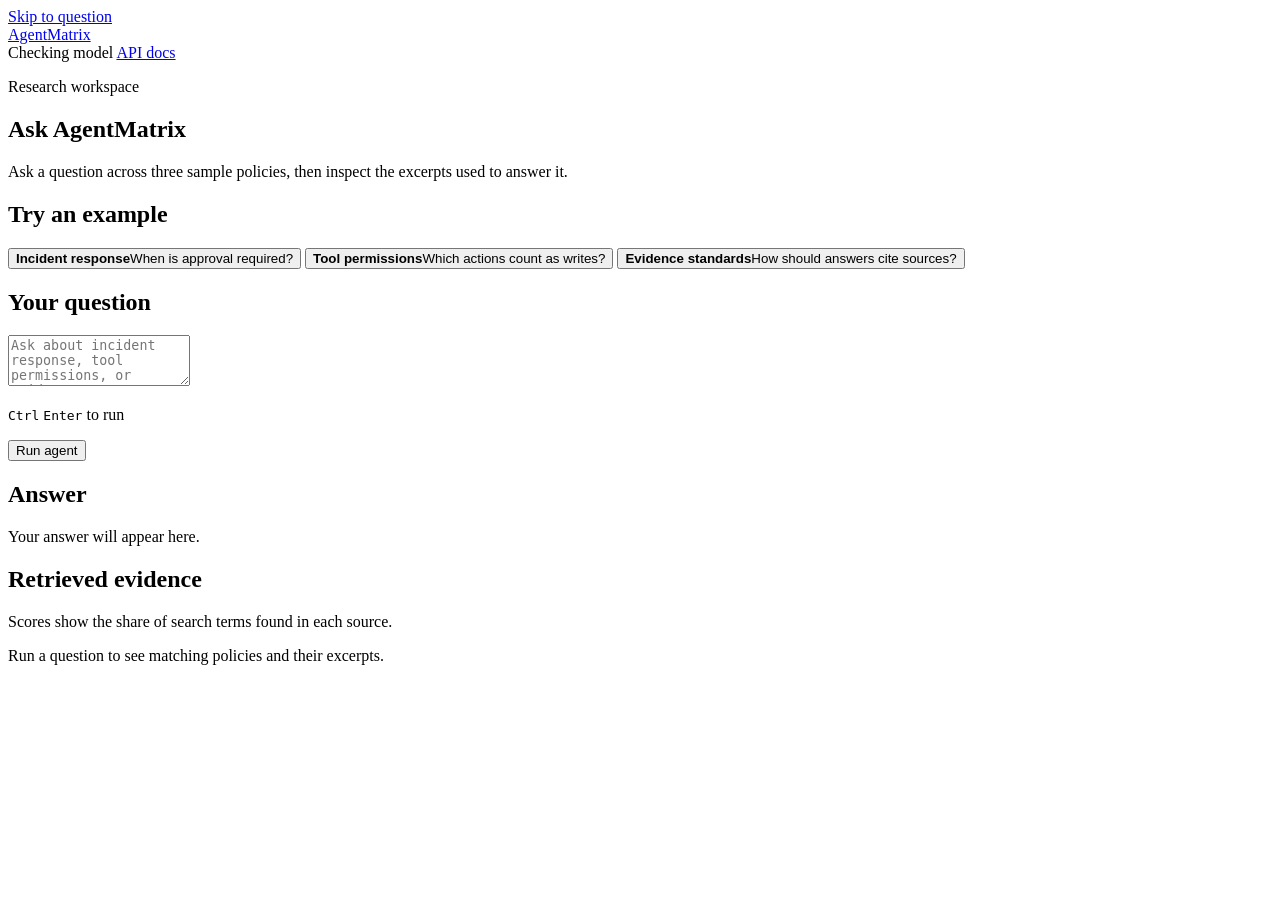
==== src/agentmatrix/web/index.html @ b002687d "update" ====
<!doctype html>
<html lang="en">
<head>
  <meta charset="utf-8">
  <meta name="viewport" content="width=device-width, initial-scale=1">
  <meta name="color-scheme" content="light">
  <title>AgentMatrix · Research workspace</title>
  <meta name="description" content="Ask AgentMatrix a question and inspect the evidence behind its answer.">
  <link rel="stylesheet" href="/assets/workspace.css">
  <script src="/assets/workspace.js" defer></script>
</head>
<body>
  <a class="skip-link" href="#question">Skip to question</a>
  <header class="topbar">
    <div class="page topbar-inner">
      <a class="brand" href="/" aria-label="AgentMatrix home">
        <span class="brand-mark" aria-hidden="true"><i></i><i></i><i></i><i></i></span>
        <span>Agent<span class="brand-accent">Matrix</span></span>
      </a>
      <div class="topbar-actions">
        <span class="service-status" id="service-status" data-state="checking" role="status">
          <span class="status-dot" aria-hidden="true"></span>
          <span id="service-label">Checking model</span>
        </span>
        <a class="docs-link" href="/docs">API docs</a>
      </div>
    </div>
  </header>

  <main class="page">
    <section class="hero" aria-labelledby="page-title">
      <div class="hero-copy">
        <p class="eyebrow"><span></span> Research workspace</p>
        <h1 id="page-title">Ask AgentMatrix</h1>
        <p>Ask a question across three sample policies, then inspect the excerpts used to answer it.</p>
      </div>
      <div class="hero-art" aria-hidden="true">
        <div class="field"></div>
        <div class="ring ring-outer"></div>
        <div class="ring ring-middle"></div>
        <div class="ring ring-inner"></div>
        <div class="art-node node-a"></div>
        <div class="art-node node-b"></div>
        <div class="art-node node-c"></div>
        <div class="art-core"><i></i><i></i><i></i><i></i></div>
      </div>
    </section>

    <section class="examples" aria-labelledby="examples-heading">
      <h2 id="examples-heading">Try an example</h2>
      <div class="example-grid">
        <button class="example" type="button" data-question="What changes require approval under the incident response policy?">
          <span class="example-icon icon-shield" aria-hidden="true"></span>
          <span><strong>Incident response</strong><span>When is approval required?</span></span>
        </button>
        <button class="example" type="button" data-question="Which agent tools are read-only, and which actions count as writes?">
          <span class="example-icon icon-tools" aria-hidden="true"></span>
          <span><strong>Tool permissions</strong><span>Which actions count as writes?</span></span>
        </button>
        <button class="example" type="button" data-question="What evidence should an agent cite, and how should it report benchmarks?">
          <span class="example-icon icon-pages" aria-hidden="true"></span>
          <span><strong>Evidence standards</strong><span>How should answers cite sources?</span></span>
        </button>
      </div>
    </section>

    <div class="workspace">
      <div class="primary-column">
        <section class="panel composer" aria-labelledby="question-heading">
          <form id="question-form">
            <h2 id="question-heading"><label for="question">Your question</label></h2>
            <textarea id="question" name="question" rows="3" required minlength="3" maxlength="8000"
              placeholder="Ask about incident response, tool permissions, or evidence…"
              aria-describedby="question-help"></textarea>
            <div class="composer-footer">
              <p id="question-help" class="keyboard-hint"><kbd>Ctrl</kbd> <kbd>Enter</kbd> to run</p>
              <button class="run-button" type="submit" id="run-button">
                <span class="run-icon" aria-hidden="true"></span>
                <span id="run-label">Run agent</span>
              </button>
            </div>
          </form>
          <noscript><p class="inline-error">Enable JavaScript to run questions here, or use the API docs.</p></noscript>
        </section>

        <section class="panel answer-panel" aria-labelledby="answer-heading" id="answer-panel" aria-busy="false">
          <div class="panel-heading">
            <h2 id="answer-heading">Answer</h2>
            <button type="button" class="copy-button" id="copy-answer" hidden>Copy answer</button>
          </div>
          <div class="empty-answer" id="empty-answer">
            <span class="empty-icon" aria-hidden="true"><i></i></span>
            <p>Your answer will appear here.</p>
          </div>
          <div class="loading" id="loading" hidden>
            <span class="loading-dot" aria-hidden="true"></span>
            <div><strong>Generating your answer</strong><p>The model can take a few seconds on AWS.</p></div>
            <span class="elapsed" id="elapsed" aria-hidden="true">0 s</span>
          </div>
          <p id="run-error" class="inline-error" role="alert" hidden></p>
          <div class="answer-text" id="answer-text" tabindex="-1" hidden></div>
          <p class="sr-only" id="announcement" role="status"></p>
        </section>
      </div>

      <aside class="panel side-panel" aria-labelledby="sources-heading">
        <div class="panel-heading">
          <h2 id="sources-heading">Retrieved evidence</h2>
          <span id="source-count" class="source-count" hidden></span>
        </div>
        <p class="evidence-method">Scores show the share of search terms found in each source.</p>
        <div id="source-list" class="source-list">
          <p class="side-empty">Run a question to see matching policies and their excerpts.</p>
        </div>
        <details class="run-details" id="run-details" hidden>
          <summary>Run details</summary>
          <dl>
            <div><dt>Provider</dt><dd id="run-provider"></dd></div>
            <div><dt>Latency</dt><dd id="run-latency"></dd></div>
            <div><dt>Policy check</dt><dd id="run-policy"></dd></div>
            <div><dt>Trace ID</dt><dd id="run-trace"></dd></div>
          </dl>
        </details>
      </aside>
    </div>
  </main>
</body>
</html>
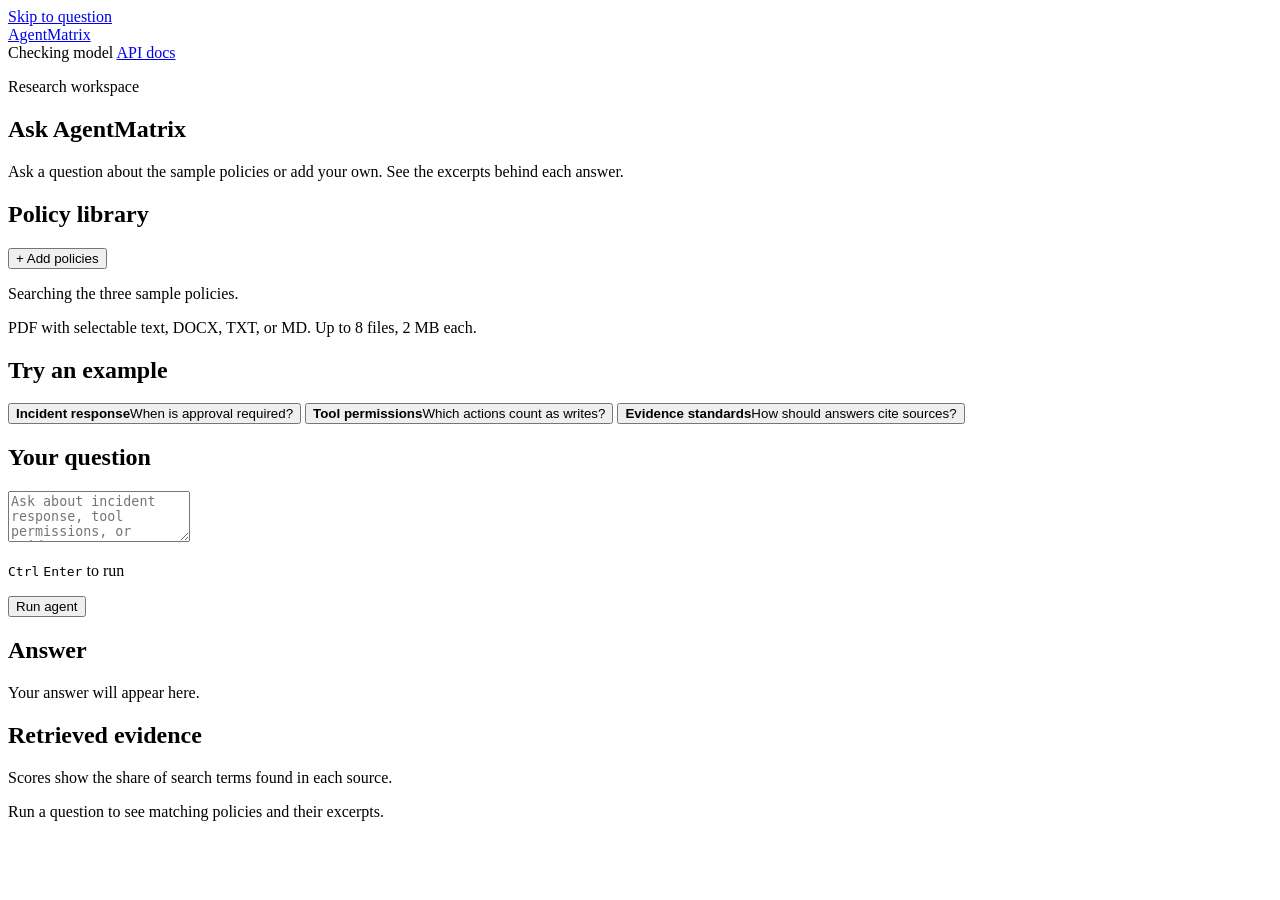
==== commit 6e8e19ce: "update" ====
--- a/src/agentmatrix/web/index.html
+++ b/src/agentmatrix/web/index.html
@@ -6,8 +6,8 @@
   <meta name="color-scheme" content="light">
   <title>AgentMatrix · Research workspace</title>
   <meta name="description" content="Ask AgentMatrix a question and inspect the evidence behind its answer.">
-  <link rel="stylesheet" href="/assets/workspace.css">
-  <script src="/assets/workspace.js" defer></script>
+  <link rel="stylesheet" href="/assets/workspace.css?v=policies">
+  <script src="/assets/workspace.js?v=policies" defer></script>
 </head>
 <body>
   <a class="skip-link" href="#question">Skip to question</a>
@@ -32,7 +32,7 @@
       <div class="hero-copy">
         <p class="eyebrow"><span></span> Research workspace</p>
         <h1 id="page-title">Ask AgentMatrix</h1>
-        <p>Ask a question across three sample policies, then inspect the excerpts used to answer it.</p>
+        <p>Ask a question about the sample policies or add your own. See the excerpts behind each answer.</p>
       </div>
       <div class="hero-art" aria-hidden="true">
         <div class="field"></div>
@@ -46,7 +46,21 @@
       </div>
     </section>
 
-    <section class="examples" aria-labelledby="examples-heading">
+    <section class="panel policy-library" aria-labelledby="policy-heading">
+      <div class="panel-heading">
+        <h2 id="policy-heading">Policy library</h2>
+        <button class="add-policies" id="add-policies" type="button" aria-describedby="policy-help">
+          <span aria-hidden="true">+</span> Add policies
+        </button>
+        <input id="policy-files" type="file" accept=".pdf,.docx,.txt,.md" multiple hidden>
+      </div>
+      <p class="policy-scope" id="policy-scope" role="status">Searching the three sample policies.</p>
+      <ul class="policy-list" id="policy-list" aria-label="Uploaded policies" hidden></ul>
+      <p class="policy-help" id="policy-help">PDF with selectable text, DOCX, TXT, or MD. Up to 8 files, 2 MB each.</p>
+      <p class="inline-error" id="policy-error" role="alert" hidden></p>
+    </section>
+
+    <section class="examples" id="examples" aria-labelledby="examples-heading">
       <h2 id="examples-heading">Try an example</h2>
       <div class="example-grid">
         <button class="example" type="button" data-question="What changes require approval under the incident response policy?">
